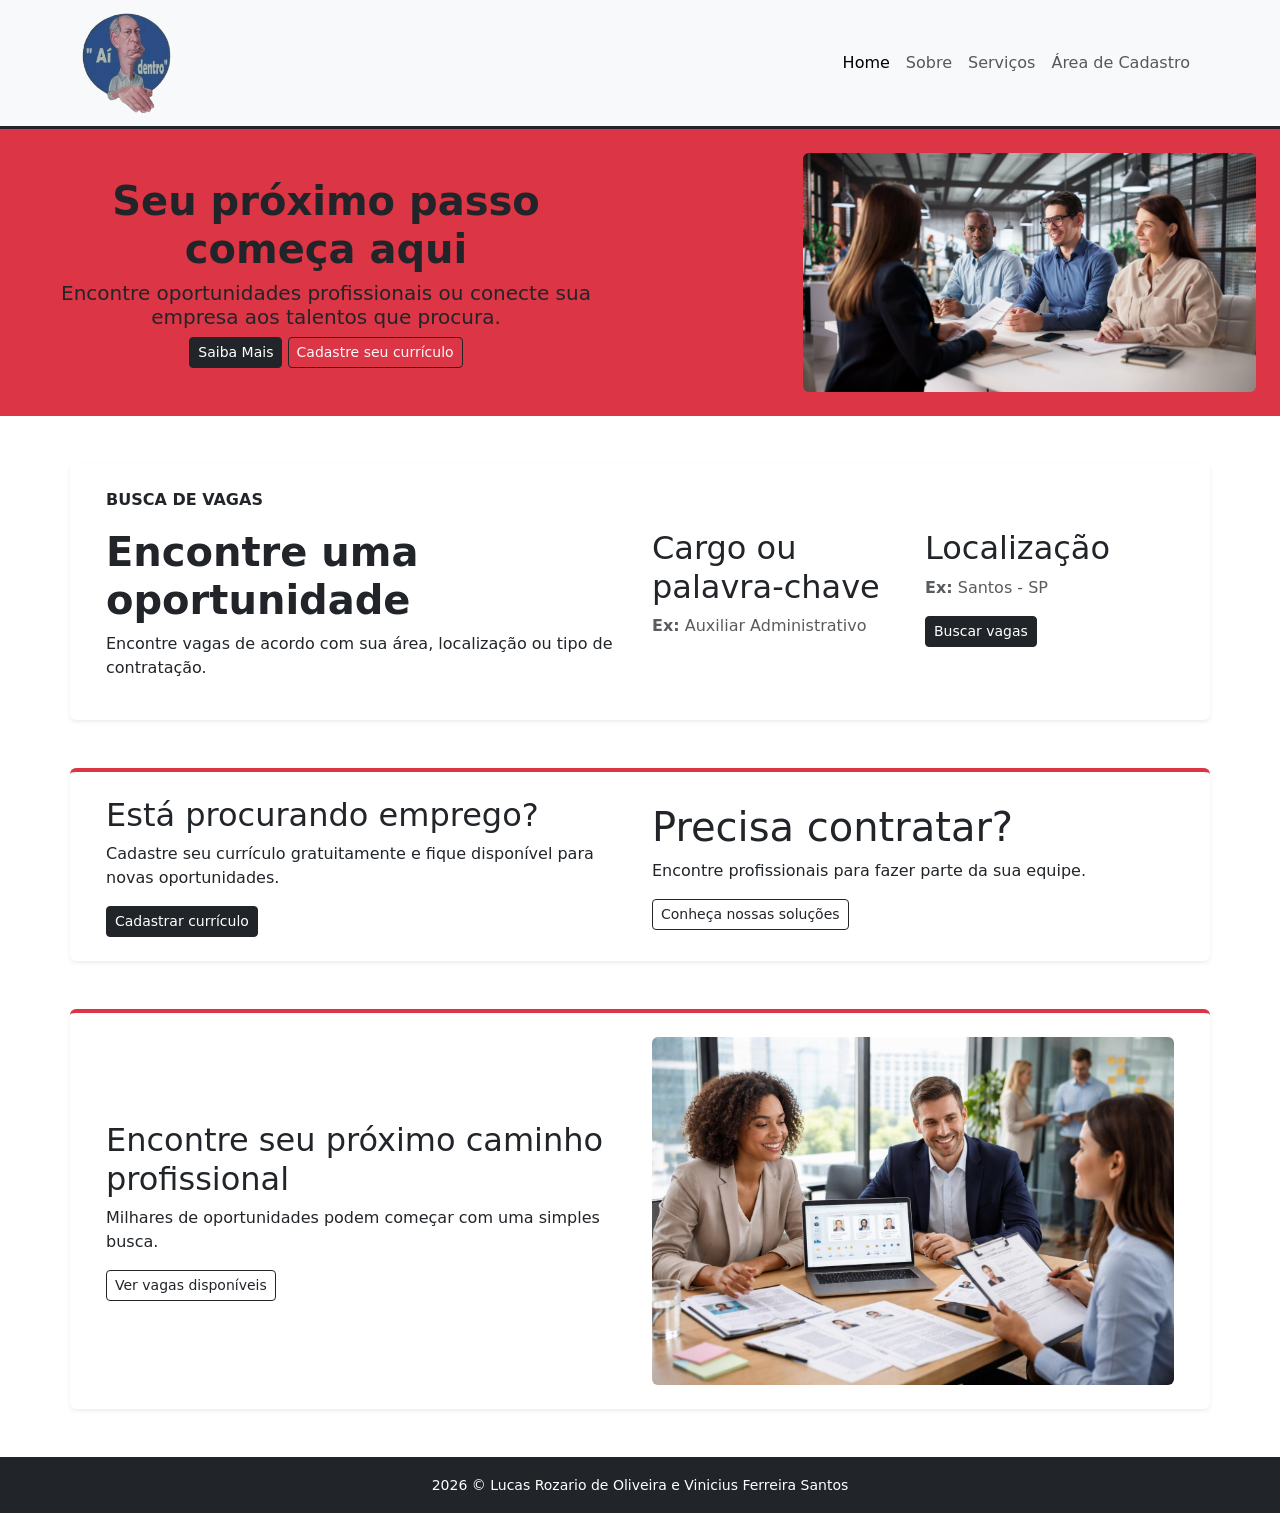
==== index.html @ 184eaa9c "Refactor code structure for improved readability and maintainability" ====
<!DOCTYPE html>
<html lang="en">

<head>
    <meta charset="UTF-8">
    <meta name="viewport" content="width=device-width, initial-scale=1.0">
    <title>Ai Dentro Empregos - Home</title>
    <link href="https://cdn.jsdelivr.net/npm/bootstrap@5.3.8/dist/css/bootstrap.min.css" rel="stylesheet"
        integrity="sha384-sRIl4kxILFvY47J16cr9ZwB07vP4J8+LH7qKQnuqkuIAvNWLzeN8tE5YBujZqJLB" crossorigin="anonymous">
    <link rel="stylesheet" href="https://cdn.jsdelivr.net/npm/bootstrap-icons@1.13.1/font/bootstrap-icons.min.css">
    <style>
        .logo {
            height: 100px;
        }

        .hero {
            padding: 60px 0;
        }
    </style>
</head>

<body>
    <nav class="navbar navbar-expand-lg navbar-light bg-light sticky-top border-bottom border-3 border-dark">
        <div class="container">
            <a class="navbar-brand fw-bold" href="index.html">
                <img src="img/logo.png" class="img-fluid logo">
            </a>
            <button class="navbar-toggler" type="button" data-bs-toggle="collapse" data-bs-target="#navbarNav">
                <span class="navbar-toggler-icon"></span>
            </button>
            <div class="collapse navbar-collapse" id="navbarNav">
                <ul class="navbar-nav ms-auto">
                    <li class="nav-item"><a class="nav-link active" href="index.html">Home</a></li>
                    <li class="nav-item"><a class="nav-link" href="sobre.html">Sobre</a></li>
                    <li class="nav-item"><a class="nav-link" href="servicos.html">Serviços</a></li>
                    <li class="nav-item"><a class="nav-link" href="cadastro.html">Área de Cadastro</a></li>
                </ul>
            </div>
        </div>
    </nav>

    <header class="text-start bg-danger hero row align-items-center p-4 rounded ">

        <div class="col-md-6 text-center">
            <h1 class="mb-2 fw-bold">Seu próximo passo começa aqui</h1>
            <h2 class="lead">Encontre oportunidades profissionais ou conecte sua empresa aos talentos que
                procura.</h2>
            <a href="sobre.html" class="btn btn-dark btn-sm text-white">Saiba Mais</a>
            <a href="cadastro.html" class="btn border-1 border-dark btn-sm text-light">Cadastre seu currículo</a>
        </div>
        <div class="col-md-6">
            <img src="img/foto2.jfif" alt="" class="img-fluid w-75 rounded float-end">
        </div>
    </header>

    <main class="container my-5">
        <section class="row align-items-center mb-5 bg-white p-4 rounded shadow-sm">
            <div class="col-md-6">
                <p class="text-uppercase fw-bold">Busca de vagas</p>
                <h1 class="fw-bold">Encontre uma oportunidade</h1>
                <p>Encontre vagas de acordo com sua área, localização ou tipo de contratação.</p>
            </div>
            <div class="col-md-6">
                <div class="row">
                    <div class="col-md-6">
                        <h2>Cargo ou palavra-chave</h2>
                        <p class="text-muted italic"><strong>Ex:</strong> Auxiliar Administrativo</p>
                    </div>
                    <div class="col-md-6">
                        <h2>Localização</h2>
                        <p class="text-muted italic"><strong>Ex:</strong> Santos - SP</p>
                        <a href="sobre.html" class="btn btn-dark btn-sm text-white">Buscar vagas</a>
                    </div>
                </div>
            </div>
        </section>

        <section class="row align-items-center mb-5 bg-white p-4 rounded shadow-sm border-top border-danger border-4">
            <div class="col-md-6">
                <h2>Está procurando emprego?</h2>
                <p>Cadastre seu currículo gratuitamente e fique disponível para novas oportunidades.</p>
                <a href="sobre.html" class="btn btn-dark btn-sm text-white">Cadastrar currículo</a>
            </div>
            <div class="col-md-6">
                <h1>Precisa contratar?</h1>
                <p>Encontre profissionais para fazer parte da sua equipe.</p>
                <a href="sobre.html" class="btn border-1 border-dark btn-sm text-dark">Conheça nossas soluções</a>
            </div>
        </section>

        <section class="row align-items-center mb-5 bg-white p-4 rounded shadow-sm border-top border-danger border-4">
            <div class="col-md-6">
                <h2>Encontre seu próximo caminho profissional</h2>
                <p>Milhares de oportunidades podem começar com uma simples busca.</p>
                <a href="sobre.html" class="btn border-1 border-dark btn-sm text-dark">Ver vagas disponíveis</a>
            </div>
            <div class="col-md-6">
                <img src="img/foto1.jfif" alt="" class="img-fluid rounded float-end">
            </div>
        </section>
    </main>

    <footer class="bg-dark text-white text-center py-3 mt-5">
        <div class="container">
            <small>2026 &copy; Lucas Rozario de Oliveira e Vinicius Ferreira Santos </small>
        </div>
    </footer>
    <script src="https://cdn.jsdelivr.net/npm/bootstrap@5.3.8/dist/js/bootstrap.bundle.min.js"
        integrity="sha384-FKyoEForCGlyvwx9Hj09JcYn3nv7wiPVlz7YYwJrWVcXK/BmnVDxM+D2scQbITxI"
        crossorigin="anonymous"></script>
    <script src="./js/meu.js"></script>
</body>

</html>
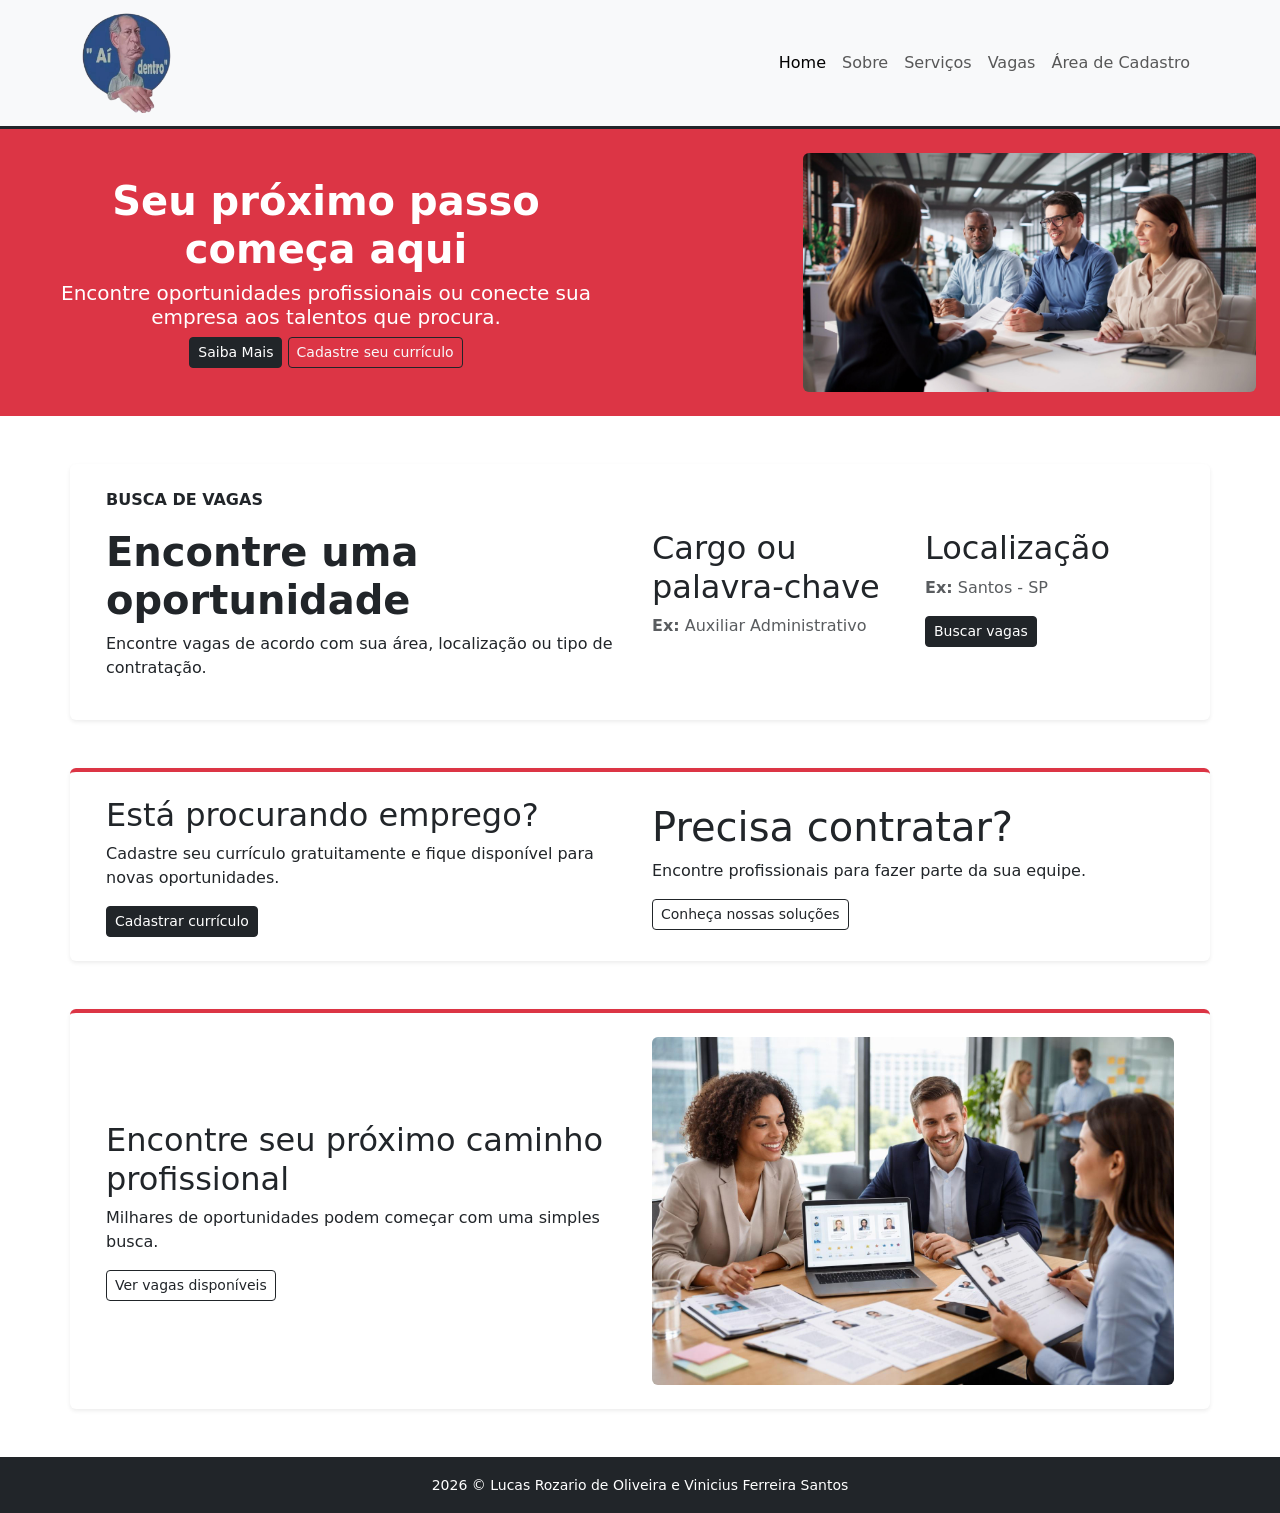
==== commit e6fcc81a: "Add vagas.html for job opportunities page with search functionality and company information" ====
--- a/index.html
+++ b/index.html
@@ -33,6 +33,7 @@
                     <li class="nav-item"><a class="nav-link active" href="index.html">Home</a></li>
                     <li class="nav-item"><a class="nav-link" href="sobre.html">Sobre</a></li>
                     <li class="nav-item"><a class="nav-link" href="servicos.html">Serviços</a></li>
+                    <li class="nav-item"><a class="nav-link" href="vagas.html">Vagas</a></li>
                     <li class="nav-item"><a class="nav-link" href="cadastro.html">Área de Cadastro</a></li>
                 </ul>
             </div>
@@ -41,7 +42,7 @@
 
     <header class="text-start bg-danger hero row align-items-center p-4 rounded ">
 
-        <div class="col-md-6 text-center">
+        <div class="col-md-6 text-center text-white">
             <h1 class="mb-2 fw-bold">Seu próximo passo começa aqui</h1>
             <h2 class="lead">Encontre oportunidades profissionais ou conecte sua empresa aos talentos que
                 procura.</h2>
@@ -49,7 +50,7 @@
             <a href="cadastro.html" class="btn border-1 border-dark btn-sm text-light">Cadastre seu currículo</a>
         </div>
         <div class="col-md-6">
-            <img src="img/foto2.jfif" alt="" class="img-fluid w-75 rounded float-end">
+            <img src="img/conexao.jfif" alt="" class="img-fluid w-75 rounded float-end">
         </div>
     </header>
 
@@ -69,7 +70,7 @@
                     <div class="col-md-6">
                         <h2>Localização</h2>
                         <p class="text-muted italic"><strong>Ex:</strong> Santos - SP</p>
-                        <a href="sobre.html" class="btn btn-dark btn-sm text-white">Buscar vagas</a>
+                        <a href="vagas.html" class="btn btn-dark btn-sm text-white">Buscar vagas</a>
                     </div>
                 </div>
             </div>
@@ -79,12 +80,12 @@
             <div class="col-md-6">
                 <h2>Está procurando emprego?</h2>
                 <p>Cadastre seu currículo gratuitamente e fique disponível para novas oportunidades.</p>
-                <a href="sobre.html" class="btn btn-dark btn-sm text-white">Cadastrar currículo</a>
+                <a href="cadastro.html" class="btn btn-dark btn-sm text-white">Cadastrar currículo</a>
             </div>
             <div class="col-md-6">
                 <h1>Precisa contratar?</h1>
                 <p>Encontre profissionais para fazer parte da sua equipe.</p>
-                <a href="sobre.html" class="btn border-1 border-dark btn-sm text-dark">Conheça nossas soluções</a>
+                <a href="servicos.html" class="btn border-1 border-dark btn-sm text-dark">Conheça nossas soluções</a>
             </div>
         </section>
 
@@ -92,10 +93,10 @@
             <div class="col-md-6">
                 <h2>Encontre seu próximo caminho profissional</h2>
                 <p>Milhares de oportunidades podem começar com uma simples busca.</p>
-                <a href="sobre.html" class="btn border-1 border-dark btn-sm text-dark">Ver vagas disponíveis</a>
+                <a href="vagas.html" class="btn border-1 border-dark btn-sm text-dark">Ver vagas disponíveis</a>
             </div>
             <div class="col-md-6">
-                <img src="img/foto1.jfif" alt="" class="img-fluid rounded float-end">
+                <img src="img/oportunidades.jfif" alt="Encontre oportunidades" class="img-fluid rounded float-end">
             </div>
         </section>
     </main>
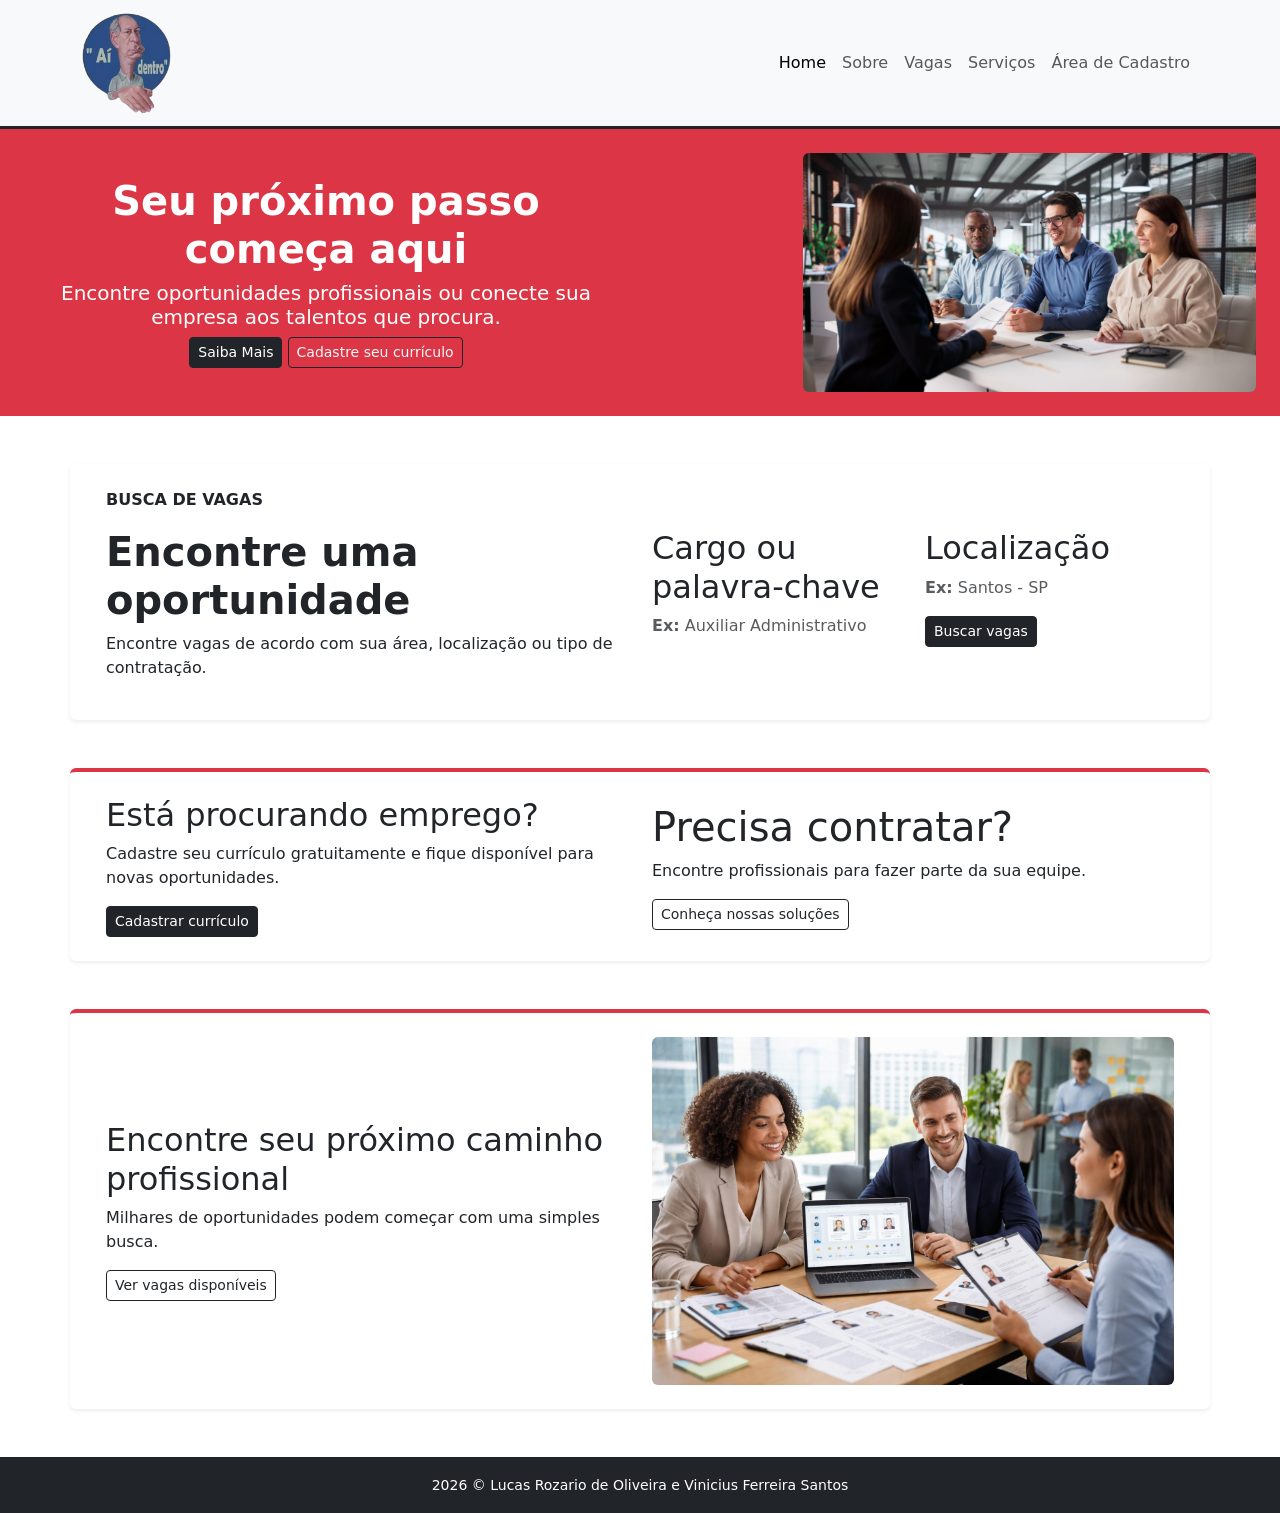
==== commit 19fb0451: "Reorder navigation links for consistent layout across pages" ====
--- a/index.html
+++ b/index.html
@@ -32,8 +32,8 @@
                 <ul class="navbar-nav ms-auto">
                     <li class="nav-item"><a class="nav-link active" href="index.html">Home</a></li>
                     <li class="nav-item"><a class="nav-link" href="sobre.html">Sobre</a></li>
+                    <li class="nav-item"><a class="nav-link" href="vagas.html">Vagas</a></li>
                     <li class="nav-item"><a class="nav-link" href="servicos.html">Serviços</a></li>
-                    <li class="nav-item"><a class="nav-link" href="vagas.html">Vagas</a></li>
                     <li class="nav-item"><a class="nav-link" href="cadastro.html">Área de Cadastro</a></li>
                 </ul>
             </div>
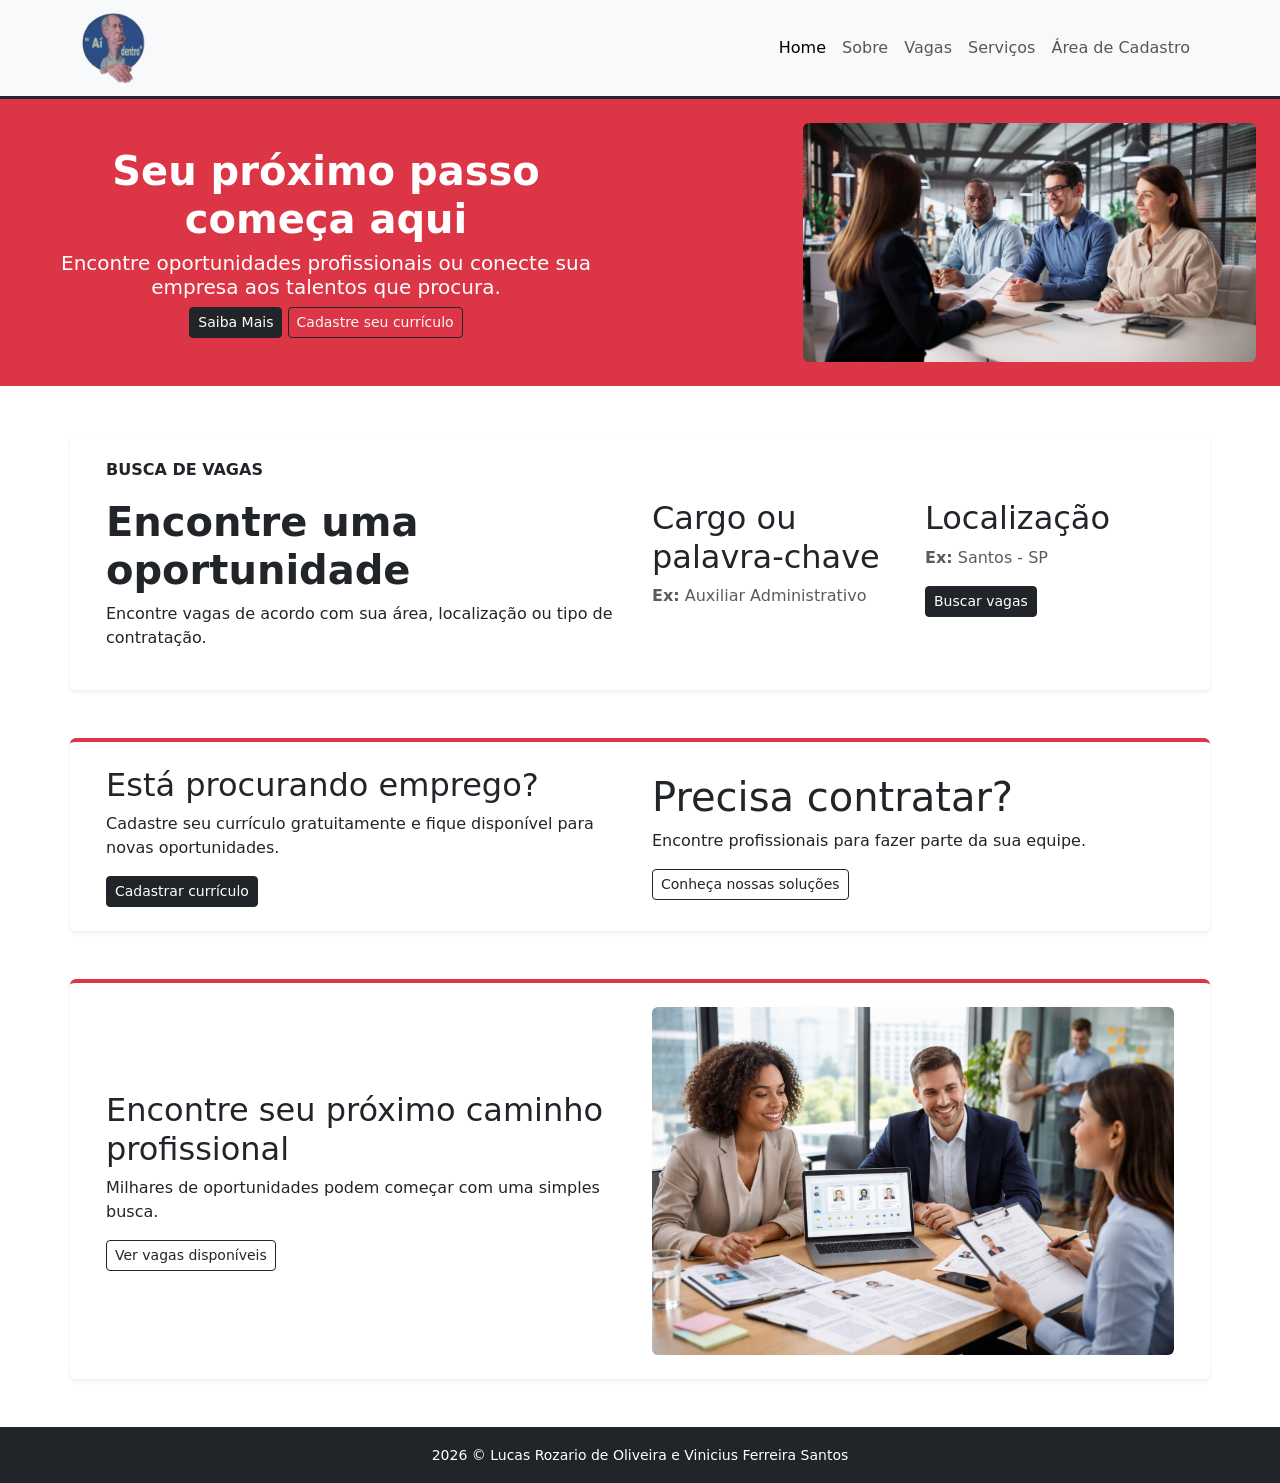
==== commit e491bc29: "Reduce logo height to improve layout consistency across all pages" ====
--- a/index.html
+++ b/index.html
@@ -10,7 +10,7 @@
     <link rel="stylesheet" href="https://cdn.jsdelivr.net/npm/bootstrap-icons@1.13.1/font/bootstrap-icons.min.css">
     <style>
         .logo {
-            height: 100px;
+            height: 70px;
         }
 
         .hero {
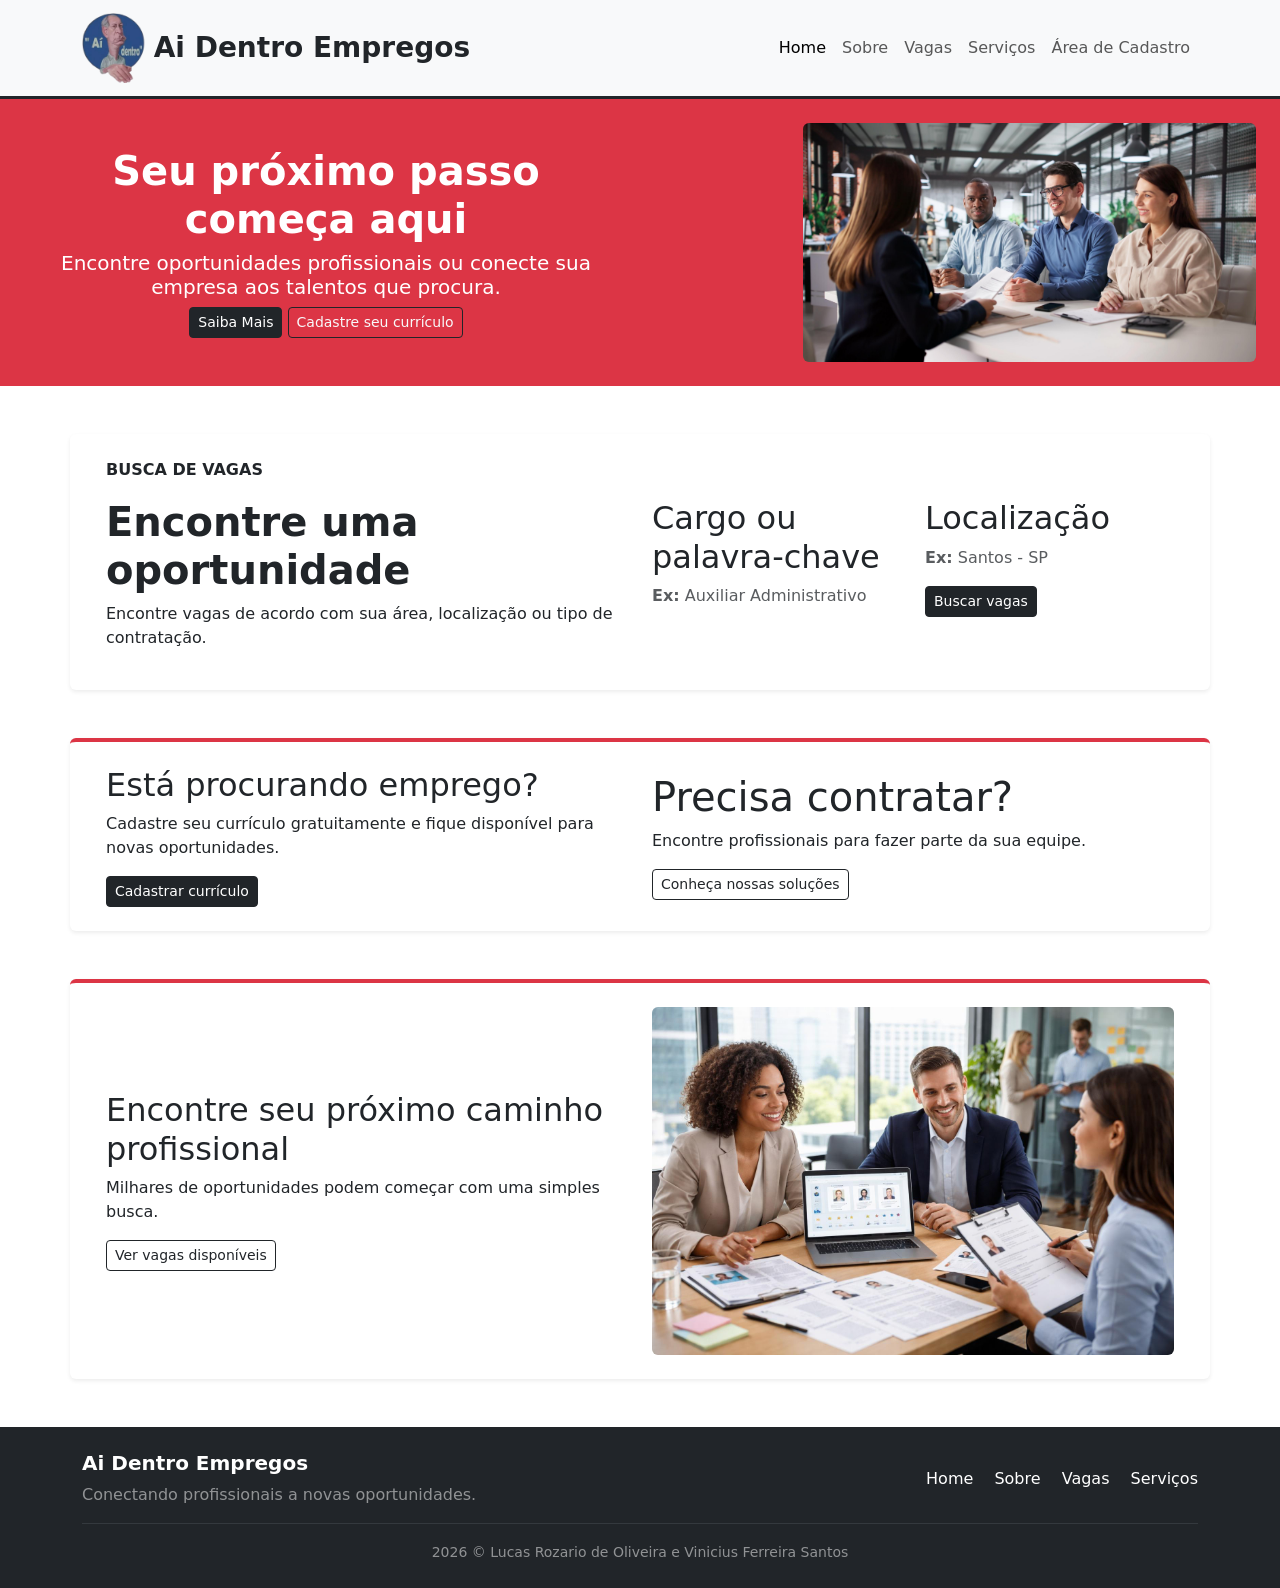
==== commit 395a0ace: "Refactor navbar and footer across multiple pages for consistency and improved layout" ====
--- a/index.html
+++ b/index.html
@@ -1,6 +1,5 @@
 <!DOCTYPE html>
 <html lang="en">
-
 <head>
     <meta charset="UTF-8">
     <meta name="viewport" content="width=device-width, initial-scale=1.0">
@@ -17,13 +16,14 @@
             padding: 60px 0;
         }
     </style>
+    <link rel="stylesheet" href="css/style.css">
 </head>
-
 <body>
-    <nav class="navbar navbar-expand-lg navbar-light bg-light sticky-top border-bottom border-3 border-dark">
+    <nav class="navbar navbar-expand-md navbar-light bg-light sticky-top border-bottom border-3 border-dark">
         <div class="container">
-            <a class="navbar-brand fw-bold" href="index.html">
-                <img src="img/logo.png" class="img-fluid logo">
+            <a class="navbar-brand fw-bold d-flex align-items-center" href="index.html">
+                <img src="img/logo.png" class="img-fluid logo me-2">
+                <h3 class="fw-bold text-dark m-0">Ai Dentro Empregos</h3>
             </a>
             <button class="navbar-toggler" type="button" data-bs-toggle="collapse" data-bs-target="#navbarNav">
                 <span class="navbar-toggler-icon"></span>
@@ -100,10 +100,33 @@
             </div>
         </section>
     </main>
-
-    <footer class="bg-dark text-white text-center py-3 mt-5">
-        <div class="container">
-            <small>2026 &copy; Lucas Rozario de Oliveira e Vinicius Ferreira Santos </small>
+    <footer class="bg-dark text-white mt-5s">
+        <div class="container py-4">
+            <div class="row align-items-center">
+    
+                <div class="col-md-6 text-center text-md-start">
+                    <h5 class="fw-bold">Ai Dentro Empregos</h5>
+                    <p class="mb-0 text-white-50">
+                        Conectando profissionais a novas oportunidades.
+                    </p>
+                </div>
+    
+                <div class="col-md-6 text-center text-md-end mt-3 mt-md-0">
+                    <a href="index.html" class="text-white text-decoration-none me-3">Home</a>
+                    <a href="sobre.html" class="text-white text-decoration-none me-3">Sobre</a>
+                    <a href="vagas.html" class="text-white text-decoration-none me-3">Vagas</a>
+                    <a href="servicos.html" class="text-white text-decoration-none">Serviços</a>
+                </div>
+    
+            </div>
+    
+            <hr class="border-secondary my-3">
+    
+            <div class="text-center">
+                <small class="text-white-50">
+                    2026 &copy; Lucas Rozario de Oliveira e Vinicius Ferreira Santos
+                </small>
+            </div>
         </div>
     </footer>
     <script src="https://cdn.jsdelivr.net/npm/bootstrap@5.3.8/dist/js/bootstrap.bundle.min.js"
--- a/css/style.css
+++ b/css/style.css
@@ -0,0 +1,70 @@
+@media (max-width: 767.98px) {
+	.hero {
+		padding: 2rem 0 !important;
+	}
+
+	.hero h1 {
+		font-size: 1.75rem;
+	}
+
+	.hero h2 {
+		font-size: 1.05rem;
+	}
+
+	main.container > .row,
+	.hero.row {
+		margin-right: 0;
+		margin-left: 0;
+	}
+
+	.hero .float-end {
+		display: block;
+		float: none !important;
+		width: 100% !important;
+		max-height: 280px;
+		margin: 1.25rem auto 0;
+		object-fit: cover;
+	}
+
+	.about-image {
+		width: 100% !important;
+		margin-right: auto !important;
+		margin-left: auto !important;
+	}
+}
+
+@media (max-width: 575.98px) {
+	.logo {
+		height: 56px;
+		width: auto;
+	}
+
+	main.container {
+		margin-top: 1.5rem !important;
+		margin-bottom: 1.5rem !important;
+	}
+
+	main.container > section.row {
+		padding: 1.25rem !important;
+	}
+
+	.hero .btn {
+		display: block;
+		width: 100%;
+		margin-top: 0.5rem;
+	}
+
+	.form-control,
+	.form-select {
+		min-height: 44px;
+	}
+
+	.card-img-top {
+		height: 190px;
+	}
+
+	footer small {
+		display: block;
+		line-height: 1.6;
+	}
+}
